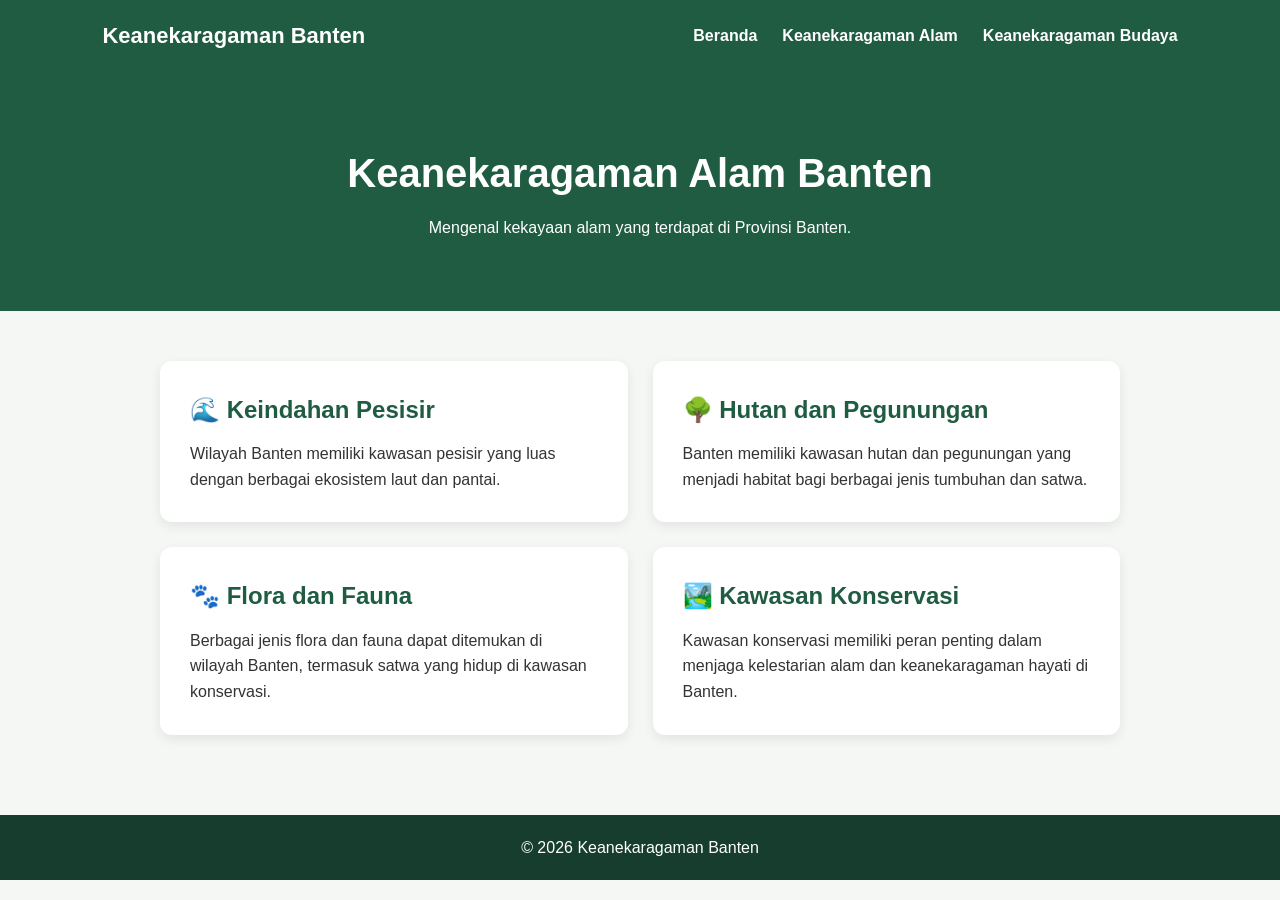
==== alam.html @ 55662814 "Mengerjakan halaman utama dan alam" ====
<!DOCTYPE html>
<html lang="id">
<head>
    <meta charset="UTF-8">
    <meta name="viewport" content="width=device-width, initial-scale=1.0">
    <title>Keanekaragaman Alam Banten</title>
    <link rel="stylesheet" href="style.css">
</head>

<body>

    <header>
        <nav class="navbar">
            <h2>Keanekaragaman Banten</h2>

            <ul>
                <li><a href="index.html">Beranda</a></li>
                <li><a href="alam.html">Keanekaragaman Alam</a></li>
                <li><a href="budaya.html">Keanekaragaman Budaya</a></li>
            </ul>
        </nav>
    </header>

    <main>

        <section class="page-header">
            <h1>Keanekaragaman Alam Banten</h1>
            <p>
                Mengenal kekayaan alam yang terdapat di Provinsi Banten.
            </p>
        </section>

        <section class="content">

            <div class="nature-card">
                <h2>🌊 Keindahan Pesisir</h2>
                <p>
                    Wilayah Banten memiliki kawasan pesisir yang luas
                    dengan berbagai ekosistem laut dan pantai.
                </p>
            </div>

            <div class="nature-card">
                <h2>🌳 Hutan dan Pegunungan</h2>
                <p>
                    Banten memiliki kawasan hutan dan pegunungan yang
                    menjadi habitat bagi berbagai jenis tumbuhan dan satwa.
                </p>
            </div>

            <div class="nature-card">
                <h2>🐾 Flora dan Fauna</h2>
                <p>
                    Berbagai jenis flora dan fauna dapat ditemukan di
                    wilayah Banten, termasuk satwa yang hidup di kawasan
                    konservasi.
                </p>
            </div>

            <div class="nature-card">
                <h2>🏞️ Kawasan Konservasi</h2>
                <p>
                    Kawasan konservasi memiliki peran penting dalam
                    menjaga kelestarian alam dan keanekaragaman hayati
                    di Banten.
                </p>
            </div>

        </section>

    </main>

    <footer>
        <p>&copy; 2026 Keanekaragaman Banten</p>
    </footer>

</body>
</html>
---- style.css ----
* {
    margin: 0;
    padding: 0;
    box-sizing: border-box;
}

body {
    font-family: Arial, sans-serif;
    background-color: #f5f7f5;
    color: #333;
    line-height: 1.6;
}

/* Navbar */

.navbar {
    background-color: #1f5c42;
    color: white;
    padding: 18px 8%;
    display: flex;
    justify-content: space-between;
    align-items: center;
}

.navbar h2 {
    font-size: 22px;
}

.navbar ul {
    list-style: none;
    display: flex;
    gap: 25px;
}

.navbar a {
    color: white;
    text-decoration: none;
    font-weight: bold;
}

.navbar a:hover {
    text-decoration: underline;
}

/* Hero */

.hero {
    min-height: 450px;
    display: flex;
    align-items: center;
    justify-content: center;
    text-align: center;
    padding: 40px 20px;
    background: linear-gradient(135deg, #2f8060, #174a35);
    color: white;
}

.hero-content {
    max-width: 700px;
}

.hero h1 {
    font-size: 48px;
    margin-bottom: 15px;
}

.hero p {
    font-size: 18px;
    margin-bottom: 30px;
}

.button {
    display: inline-block;
    background-color: white;
    color: #1f5c42;
    padding: 12px 25px;
    border-radius: 8px;
    text-decoration: none;
    font-weight: bold;
}

.button:hover {
    background-color: #e8eee9;
}

/* Intro */

.intro {
    max-width: 1000px;
    margin: auto;
    padding: 60px 20px;
    text-align: center;
}

.intro h2 {
    color: #1f5c42;
    margin-bottom: 15px;
}

.intro > p {
    max-width: 750px;
    margin: auto;
}

/* Cards */

.cards {
    display: grid;
    grid-template-columns: repeat(2, 1fr);
    gap: 25px;
    margin-top: 40px;
}

.card {
    background-color: white;
    padding: 30px;
    border-radius: 12px;
    box-shadow: 0 4px 12px rgba(0, 0, 0, 0.08);
    text-align: left;
}

.card h3 {
    color: #1f5c42;
    margin-bottom: 10px;
}

.card a {
    display: inline-block;
    margin-top: 15px;
    color: #1f5c42;
    text-decoration: none;
    font-weight: bold;
}

/* Page Header */

.page-header {
    background-color: #1f5c42;
    color: white;
    text-align: center;
    padding: 70px 20px;
}

.page-header h1 {
    font-size: 40px;
    margin-bottom: 10px;
}

/* Nature Content */

.content {
    max-width: 1000px;
    margin: auto;
    padding: 50px 20px;
    display: grid;
    grid-template-columns: repeat(2, 1fr);
    gap: 25px;
}

.nature-card {
    background-color: white;
    padding: 30px;
    border-radius: 12px;
    box-shadow: 0 4px 12px rgba(0, 0, 0, 0.08);
}

.nature-card h2 {
    color: #1f5c42;
    margin-bottom: 12px;
}

/* Footer */

footer {
    background-color: #163d2e;
    color: white;
    text-align: center;
    padding: 20px;
    margin-top: 30px;
}

/* Responsive */

@media (max-width: 768px) {

    .navbar {
        flex-direction: column;
        gap: 15px;
    }

    .navbar ul {
        flex-direction: column;
        text-align: center;
        gap: 10px;
    }

    .hero h1 {
        font-size: 36px;
    }

    .cards,
    .content {
        grid-template-columns: 1fr;
    }
}
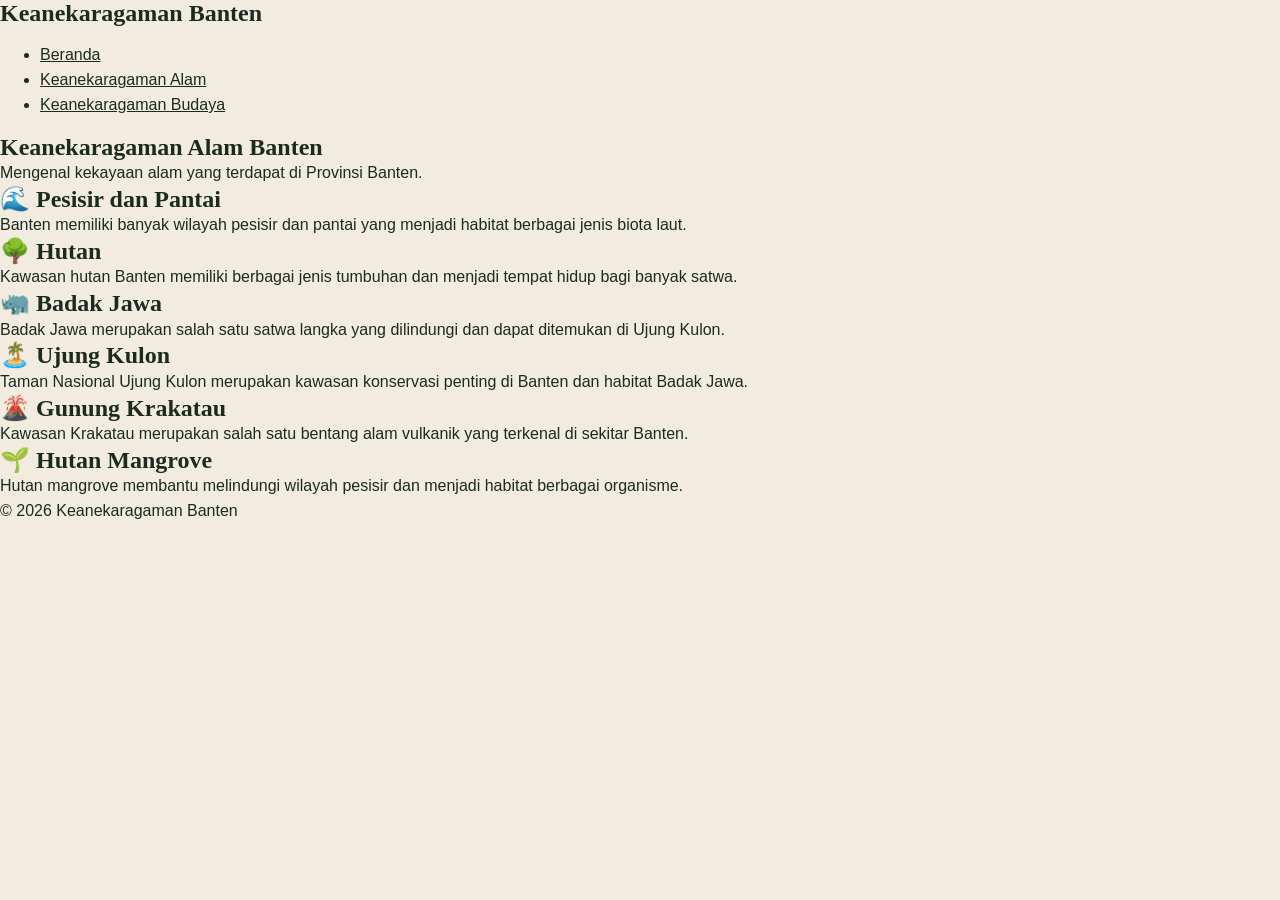
==== commit 1ebd6785: "Menambahkan informasi keanekaragaman alam" ====
--- a/alam.html
+++ b/alam.html
@@ -33,36 +33,50 @@
         <section class="content">
 
             <div class="nature-card">
-                <h2>🌊 Keindahan Pesisir</h2>
+                <h2>🌊 Pesisir dan Pantai</h2>
                 <p>
-                    Wilayah Banten memiliki kawasan pesisir yang luas
-                    dengan berbagai ekosistem laut dan pantai.
+                    Banten memiliki banyak wilayah pesisir dan pantai
+                    yang menjadi habitat berbagai jenis biota laut.
                 </p>
             </div>
 
             <div class="nature-card">
-                <h2>🌳 Hutan dan Pegunungan</h2>
+                <h2>🌳 Hutan</h2>
                 <p>
-                    Banten memiliki kawasan hutan dan pegunungan yang
-                    menjadi habitat bagi berbagai jenis tumbuhan dan satwa.
+                    Kawasan hutan Banten memiliki berbagai jenis tumbuhan
+                    dan menjadi tempat hidup bagi banyak satwa.
                 </p>
             </div>
 
             <div class="nature-card">
-                <h2>🐾 Flora dan Fauna</h2>
+                <h2>🦏 Badak Jawa</h2>
                 <p>
-                    Berbagai jenis flora dan fauna dapat ditemukan di
-                    wilayah Banten, termasuk satwa yang hidup di kawasan
-                    konservasi.
+                    Badak Jawa merupakan salah satu satwa langka yang
+                    dilindungi dan dapat ditemukan di Ujung Kulon.
                 </p>
             </div>
 
             <div class="nature-card">
-                <h2>🏞️ Kawasan Konservasi</h2>
+                <h2>🏝️ Ujung Kulon</h2>
                 <p>
-                    Kawasan konservasi memiliki peran penting dalam
-                    menjaga kelestarian alam dan keanekaragaman hayati
-                    di Banten.
+                    Taman Nasional Ujung Kulon merupakan kawasan konservasi
+                    penting di Banten dan habitat Badak Jawa.
+                </p>
+            </div>
+
+            <div class="nature-card">
+                <h2>🌋 Gunung Krakatau</h2>
+                <p>
+                    Kawasan Krakatau merupakan salah satu bentang alam
+                    vulkanik yang terkenal di sekitar Banten.
+                </p>
+            </div>
+
+            <div class="nature-card">
+                <h2>🌱 Hutan Mangrove</h2>
+                <p>
+                    Hutan mangrove membantu melindungi wilayah pesisir
+                    dan menjadi habitat berbagai organisme.
                 </p>
             </div>
 
--- a/style.css
+++ b/style.css
@@ -1,205 +1,208 @@
-* {
-    margin: 0;
-    padding: 0;
-    box-sizing: border-box;
-}
-
-body {
-    font-family: Arial, sans-serif;
-    background-color: #f5f7f5;
-    color: #333;
-    line-height: 1.6;
-}
-
-/* Navbar */
-
-.navbar {
-    background-color: #1f5c42;
-    color: white;
-    padding: 18px 8%;
-    display: flex;
-    justify-content: space-between;
+:root{
+    --bg: #F1ECDF;
+    --paper: #FBF8F0;
+    --paper-tint: #F4EEDD;
+    --ink: #1C2A20;
+    --brick: #9C4630;
+    --brick-deep: #46201A;
+    --gold: #B98B33;
+    --tarum-deep: #16223E;
+    --tarum: #2C4270;
+    --tarum-light: #5678A8;
+    --line: #D8CFB8;
+    --line-on-dark: rgba(241,236,223,0.2);
+    --serif: "Fraunces", Georgia, "Times New Roman", serif;
+    --sans: "Work Sans", -apple-system, BlinkMacSystemFont, "Segoe UI", sans-serif;
+  }
+
+  *{ box-sizing: border-box; }
+  html{ scroll-behavior: smooth; }
+  @media (prefers-reduced-motion: reduce){
+    html{ scroll-behavior: auto; }
+    *{ animation-duration: 0.001ms !important; animation-iteration-count: 1 !important; transition-duration: 0.001ms !important; }
+  }
+
+  body{
+    margin: 0;
+    background: var(--bg);
+    color: var(--ink);
+    font-family: var(--sans);
+    line-height: 1.55;
+    -webkit-font-smoothing: antialiased;
+  }
+  a{ color: inherit; }
+  a:focus-visible, button:focus-visible{
+    outline: 2px solid var(--brick);
+    outline-offset: 3px;
+  }
+  img, svg{ max-width: 100%; display: block; }
+  h1, h2, h3{ font-family: var(--serif); font-weight: 600; line-height: 1.14; margin: 0; }
+  p{ margin: 0; }
+
+  .wrap{
+    max-width: 1040px;
+    margin: 0 auto;
+    padding: 0 clamp(20px, 5vw, 56px);
+  }
+
+  /* ---------- Hero ---------- */
+  .hero{
+    position: relative;
+    overflow: hidden;
+    background: var(--brick-deep);
+    color: var(--paper);
+    padding: clamp(64px, 11vw, 110px) 0 clamp(56px, 10vw, 96px);
+  }
+  .hero-pattern{
+    position: absolute;
+    inset: 0;
+    opacity: 0.16;
+    z-index: 0;
+  }
+  .hero .wrap{ position: relative; z-index: 1; }
+  .hero-eyebrow{ font-size: 0.95rem; color: #E7C88C; margin-bottom: 14px; }
+  .hero h1{ font-size: clamp(2.2rem, 5.2vw, 3.4rem); max-width: 15ch; }
+  .hero p{ margin-top: 20px; max-width: 48ch; font-size: 1.07rem; color: #E9DFCB; }
+  @keyframes rise{ from{ opacity: 0; transform: translateY(14px); } to{ opacity: 1; transform: translateY(0); } }
+  .hero-eyebrow, .hero h1, .hero p{ animation: rise 0.7s ease both; }
+  .hero h1{ animation-delay: 0.06s; }
+  .hero p{ animation-delay: 0.14s; }
+
+  /* ---------- Sorotan (Baduy) ---------- */
+  .sorotan{ padding: clamp(56px, 9vw, 96px) 0; }
+  .sorotan .wrap{
+    display: grid;
+    grid-template-columns: 0.85fr 1.15fr;
+    gap: clamp(28px, 5vw, 56px);
     align-items: center;
-}
-
-.navbar h2 {
-    font-size: 22px;
-}
-
-.navbar ul {
-    list-style: none;
-    display: flex;
-    gap: 25px;
-}
-
-.navbar a {
-    color: white;
-    text-decoration: none;
-    font-weight: bold;
-}
-
-.navbar a:hover {
-    text-decoration: underline;
-}
-
-/* Hero */
-
-.hero {
-    min-height: 450px;
-    display: flex;
-    align-items: center;
-    justify-content: center;
-    text-align: center;
-    padding: 40px 20px;
-    background: linear-gradient(135deg, #2f8060, #174a35);
-    color: white;
-}
-
-.hero-content {
+  }
+  .swatch{
+    aspect-ratio: 4 / 5;
+    border-radius: 4px;
+    background:
+      repeating-linear-gradient(115deg,
+        var(--tarum-deep) 0px, var(--tarum-deep) 28px,
+        var(--tarum) 28px, var(--tarum) 40px,
+        var(--tarum-light) 40px, var(--tarum-light) 46px,
+        var(--tarum-deep) 46px, var(--tarum-deep) 60px);
+    position: relative;
+  }
+  .swatch-caption{
+    margin-top: 10px;
+    font-size: 0.85rem;
+    color: #6B5B47;
+  }
+  .sorotan h2{ font-size: clamp(1.6rem, 3.2vw, 2.15rem); max-width: 16ch; }
+  .sorotan p{ margin-top: 16px; font-size: 1.02rem; color: #3D362C; max-width: 56ch; }
+  .sorotan p + p{ margin-top: 14px; }
+  .sorotan-facts{
+    margin: 22px 0 0;
+    display: grid;
+    gap: 14px;
+    max-width: 56ch;
+  }
+  .sorotan-facts div{
+    padding-top: 12px;
+    border-top: 1px solid var(--line);
+  }
+  .sorotan-facts div:first-child{ border-top: none; padding-top: 0; }
+  .sorotan-facts dt{
+    font-size: 0.85rem;
+    font-weight: 600;
+    color: var(--brick);
+    margin-bottom: 3px;
+  }
+  .sorotan-facts dd{
+    margin: 0;
+    font-size: 0.98rem;
+    color: #3D362C;
+  }
+
+  @media (max-width: 720px){
+    .sorotan .wrap{ grid-template-columns: 1fr; }
+    .swatch{ aspect-ratio: 16 / 9; max-width: 320px; }
+  }
+
+  /* ---------- Ragam grid ---------- */
+  .ragam{ padding: clamp(56px, 9vw, 96px) 0; background: var(--paper-tint); }
+  .section-head{ max-width: 60ch; margin-bottom: clamp(30px, 5vw, 46px); }
+  .section-head h2{ font-size: clamp(1.6rem, 3.2vw, 2.1rem); }
+  .section-head p{ margin-top: 10px; font-size: 1.02rem; color: #4E5E4F; }
+
+  .ragam-grid{
+    display: grid;
+    grid-template-columns: repeat(3, 1fr);
+    gap: 18px;
+  }
+  .ragam-item{
+    background: var(--paper);
+    border-top: 3px solid var(--brick);
+    padding: 22px 22px 24px;
+    position: relative;
+    overflow: hidden;
+  }
+  .ragam-item:nth-child(odd){ border-top-color: var(--gold); }
+  .ragam-item.featured{ grid-column: span 2; }
+  .ragam-item .icon{ color: var(--brick); margin-bottom: 14px; }
+  .ragam-item:nth-child(odd) .icon{ color: var(--gold); }
+  .ragam-item h3{ font-size: 1.1rem; margin-bottom: 8px; }
+  .item-lead{
+    font-size: 0.98rem;
+    font-weight: 500;
+    color: #33422F;
+    margin-bottom: 14px;
+  }
+  .item-facts{
+    margin: 0;
+    display: grid;
+    gap: 10px;
+  }
+  .item-facts dt{
+    font-size: 0.78rem;
+    font-weight: 600;
+    color: var(--brick);
+    margin-bottom: 2px;
+  }
+  .ragam-item:nth-child(odd) .item-facts dt{ color: var(--gold); }
+  .item-facts dd{
+    margin: 0;
+    font-size: 0.92rem;
+    color: #4A5A4C;
+  }
+  .ragam-item::after{
+    content: "";
+    position: absolute;
+    left: 0; bottom: 0;
+    height: 3px;
+    width: 0%;
+    background: var(--brick);
+    transition: width 0.25s ease;
+  }
+  .ragam-item:nth-child(odd)::after{ background: var(--gold); }
+  .ragam-item:hover::after{ width: 100%; }
+
+  @media (max-width: 760px){
+    .ragam-grid{ grid-template-columns: 1fr; }
+    .ragam-item.featured{ grid-column: span 1; }
+  }
+
+  /* ---------- Fakta ---------- */
+  .fakta{ padding: clamp(52px, 9vw, 84px) 0; }
+  .fakta-box{
+    border: 1px solid var(--line);
+    border-left: 4px solid var(--brick);
+    background: var(--paper);
+    padding: clamp(24px, 4vw, 36px);
     max-width: 700px;
-}
-
-.hero h1 {
-    font-size: 48px;
-    margin-bottom: 15px;
-}
-
-.hero p {
-    font-size: 18px;
-    margin-bottom: 30px;
-}
-
-.button {
-    display: inline-block;
-    background-color: white;
-    color: #1f5c42;
-    padding: 12px 25px;
-    border-radius: 8px;
-    text-decoration: none;
-    font-weight: bold;
-}
-
-.button:hover {
-    background-color: #e8eee9;
-}
-
-/* Intro */
-
-.intro {
-    max-width: 1000px;
-    margin: auto;
-    padding: 60px 20px;
-    text-align: center;
-}
-
-.intro h2 {
-    color: #1f5c42;
-    margin-bottom: 15px;
-}
-
-.intro > p {
-    max-width: 750px;
-    margin: auto;
-}
-
-/* Cards */
-
-.cards {
-    display: grid;
-    grid-template-columns: repeat(2, 1fr);
-    gap: 25px;
-    margin-top: 40px;
-}
-
-.card {
-    background-color: white;
-    padding: 30px;
-    border-radius: 12px;
-    box-shadow: 0 4px 12px rgba(0, 0, 0, 0.08);
-    text-align: left;
-}
-
-.card h3 {
-    color: #1f5c42;
-    margin-bottom: 10px;
-}
-
-.card a {
-    display: inline-block;
-    margin-top: 15px;
-    color: #1f5c42;
-    text-decoration: none;
-    font-weight: bold;
-}
-
-/* Page Header */
-
-.page-header {
-    background-color: #1f5c42;
-    color: white;
-    text-align: center;
-    padding: 70px 20px;
-}
-
-.page-header h1 {
-    font-size: 40px;
-    margin-bottom: 10px;
-}
-
-/* Nature Content */
-
-.content {
-    max-width: 1000px;
-    margin: auto;
-    padding: 50px 20px;
-    display: grid;
-    grid-template-columns: repeat(2, 1fr);
-    gap: 25px;
-}
-
-.nature-card {
-    background-color: white;
-    padding: 30px;
-    border-radius: 12px;
-    box-shadow: 0 4px 12px rgba(0, 0, 0, 0.08);
-}
-
-.nature-card h2 {
-    color: #1f5c42;
-    margin-bottom: 12px;
-}
-
-/* Footer */
-
-footer {
-    background-color: #163d2e;
-    color: white;
-    text-align: center;
-    padding: 20px;
-    margin-top: 30px;
-}
-
-/* Responsive */
-
-@media (max-width: 768px) {
-
-    .navbar {
-        flex-direction: column;
-        gap: 15px;
-    }
-
-    .navbar ul {
-        flex-direction: column;
-        text-align: center;
-        gap: 10px;
-    }
-
-    .hero h1 {
-        font-size: 36px;
-    }
-
-    .cards,
-    .content {
-        grid-template-columns: 1fr;
-    }
-}+  }
+  .fakta-box h2{ font-size: 1.35rem; }
+  .fakta-list{ list-style: none; margin: 18px 0 0; padding: 0; display: grid; gap: 14px; }
+  .fakta-list li{ padding-left: 20px; position: relative; font-size: 0.98rem; color: #3D362C; }
+  .fakta-list li::before{
+    content: "";
+    position: absolute;
+    left: 0; top: 9px;
+    width: 7px; height: 7px;
+    background: var(--gold);
+    border-radius: 50%;
+  }
